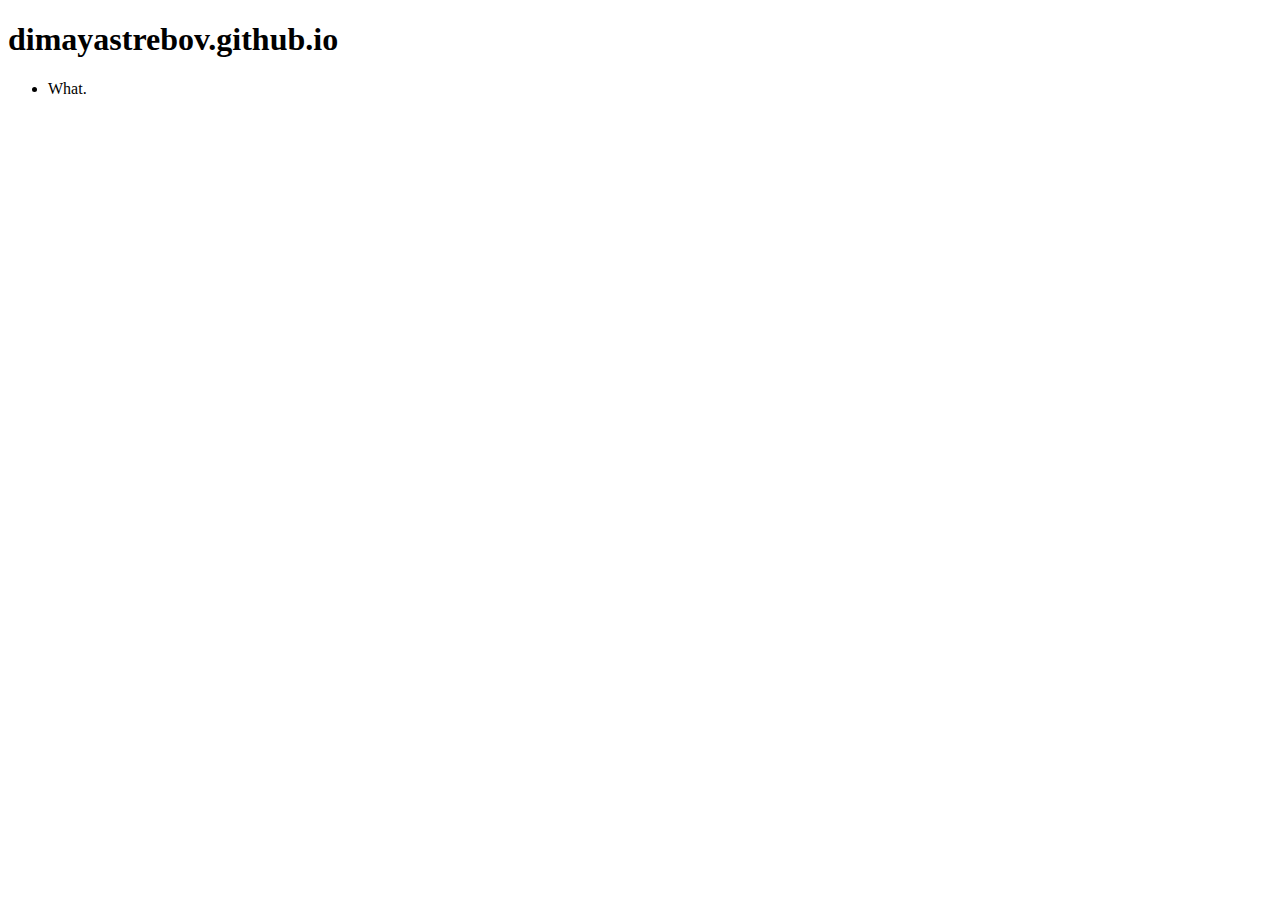
==== index.html @ ea58345b "Create index.html" ====
<!DOCTYPE html>
<html lang="en">
<head>
    <meta charset="UTF-8">
    <title>dimayastrebov.github.io</title>
</head>
<body>
    <h1>dimayastrebov.github.io</h1>
    <ul>
        <li>What.</li>
    </ul>
</body>
</html>
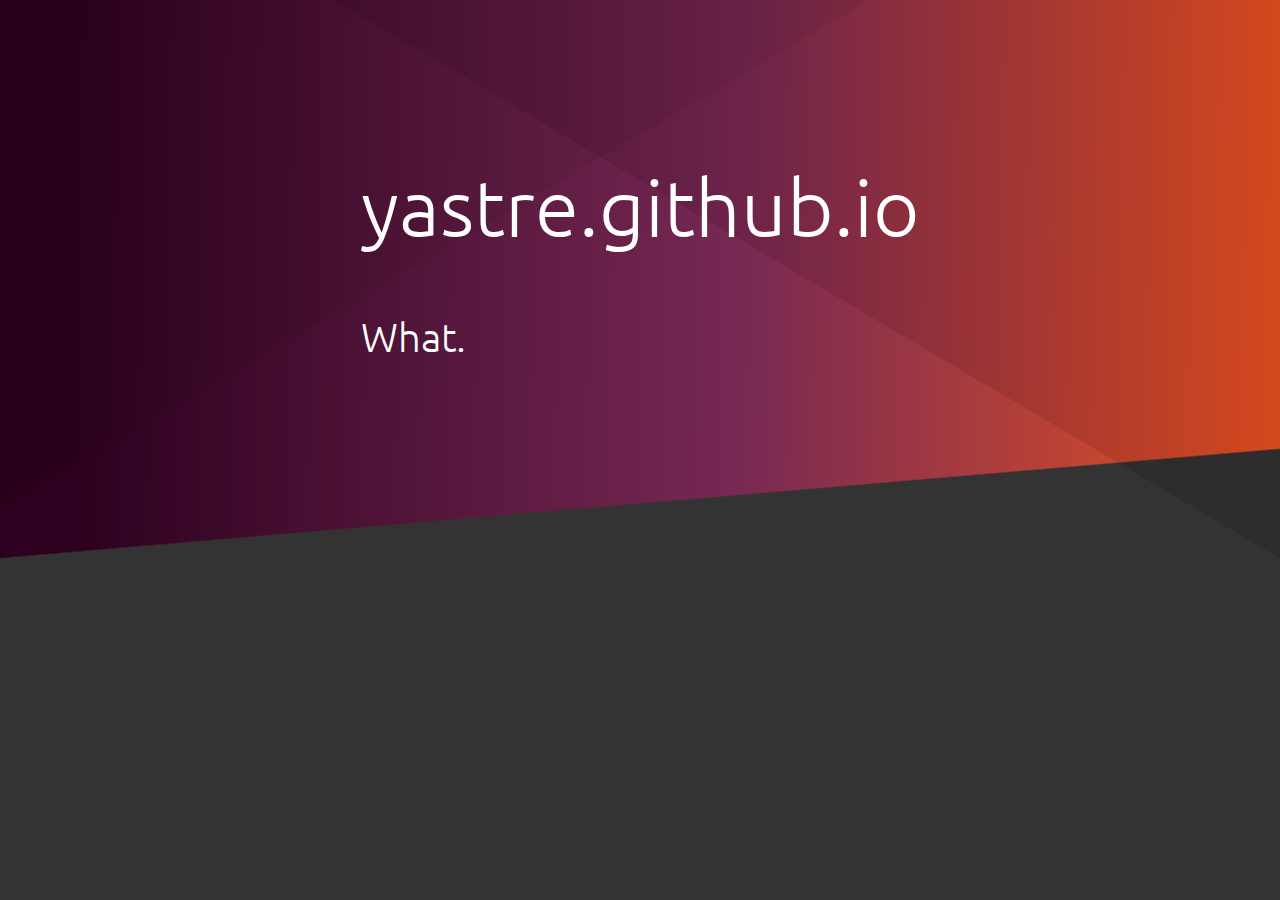
==== commit 3162aabf: "Update index.html" ====
--- a/index.html
+++ b/index.html
@@ -1,13 +1,24 @@
 <!DOCTYPE html>
 <html lang="en">
+
 <head>
     <meta charset="UTF-8">
-    <title>dimayastrebov.github.io</title>
+    <meta name="viewport" content="width=device-width, initial-scale=1.0">
+    <title>Style Guide</title>
+    <link rel="stylesheet" href="yastrekit-latest.css">
+    <script src="https://code.jquery.com/jquery-3.7.1.min.js"></script>
+    <script src="yastrekit-latest.js"></script>
 </head>
+
 <body>
-    <h1>dimayastrebov.github.io</h1>
-    <ul>
-        <li>What.</li>
-    </ul>
+    <div class="IPB">
+        <div class="IPBContent">
+            <div class="heading">
+                <h1>yastre.github.io</h1>
+                <p class="IPBContentPHeading">What.</p>
+            </div>
+        </div>
+    </div>
 </body>
+
 </html>
--- a/yastrekit-latest.css
+++ b/yastrekit-latest.css
@@ -0,0 +1,2432 @@
+/* 
+    Hello World. YastreKit CSS, 0.2.3.
+    By DimaYastrebov, https://www.dimayastrebov.website.
+
+    2022-2024.
+*/
+
+@import url('https://fonts.googleapis.com/css2?family=Ubuntu:wght@300;400;500;700&display=swap');
+@import url('https://fonts.googleapis.com/css2?family=Material+Symbols+Rounded:opsz,wght,FILL,GRAD@20..48,100..700,0..1,-50..200');
+
+@import url('https://fonts.googleapis.com/css2?family=DM+Sans:wght@300&family=Encode+Sans+Semi+Expanded:wght@300&family=Montserrat&family=Noto+Sans:wght@100;200;300&family=Open+Sans:wght@300;400;500&family=Press+Start+2P&family=Ubuntu+Condensed&family=Ubuntu+Mono:wght@400;700&family=Ubuntu:wght@300;400;500&display=swap');
+@import url('https://fonts.googleapis.com/css2?family=Source+Sans+3:wght@200;300;400;500&display=swap');
+@import url('https://fonts.googleapis.com/css2?family=Didact+Gothic&display=swap');
+@import url('https://fonts.googleapis.com/icon?family=Material+Icons');
+
+@font-face {
+    font-family: "Console";
+    src: url("/assets/fonts/console.ttf");
+}
+
+@font-face {
+    font-family: "Lilita One";
+    src: url("/assets/fonts/lion.ttf");
+}
+
+@font-face {
+    font-family: "e-Ukraine";
+    src: url("/assets/fonts/e-Ukraine-Regular.otf");
+}
+
+@font-face {
+    font-family: "Comic Sans";
+    src: url("/assets/fonts/Comic Sans MS.ttf");
+}
+
+@font-face {
+    font-family: "Century Gothic bold";
+    src: url("/assets/fonts/centurygothic_bold.ttf");
+}
+
+@font-face {
+    font-family: "Century Gothic";
+    src: url("/assets/fonts/centurygothic.ttf");
+}
+
+@font-face {
+    font-family: "Google Sans";
+    src: url("/assets/fonts/GoogleSans-Regular.ttf");
+}
+
+@font-face {
+    font-family: "Circe";
+    src: url("/assets/fonts/Circe-Regular.woff");
+}
+
+@font-face {
+    font-family: "SF Display";
+    src: url("/assets/fonts/SFUIDisplay-Black.ttf");
+}
+
+@font-face {
+    font-family: "Pipi Sans";
+    src: url("/assets/fonts/pipi-sans.ttf");
+}
+
+@font-face {
+    font-family: "digital-7";
+    src: url("/assets/fonts/digital_7.ttf");
+}
+
+@font-face {
+    font-family: "JetBrains Mono";
+    src: url("/assets/fonts/JetBrainsMono-VariableFont_wght.ttf");
+}
+
+@font-face {
+    font-family: "Samsung Sans";
+    src: url("/assets/fonts/SamsungSans-Regular.ttf");
+}
+
+@font-face {
+    font-family: "Samsung Sans";
+    src: url("/assets/fonts/SamsungSans-Bold.ttf");
+    font-weight: bold;
+}
+
+@font-face {
+    font-family: "Samsung Sans";
+    src: url("/assets/fonts/SamsungSans-Light.ttf");
+    font-weight: lighter;
+}
+
+@font-face {
+    font-family: "Samsung Sans";
+    src: url("/assets/fonts/SamsungSans-Medium.ttf");
+    font-weight: 500;
+}
+
+@font-face {
+    font-family: "Samsung Sans";
+    src: url("/assets/fonts/SamsungSans-Thin.ttf");
+    font-weight: 100;
+}
+
+@font-face {
+    font-family: "MS sans Serif";
+    src: url("/assets/fonts/microsoftsansserif.ttf");
+}
+
+:root {
+    --copy-authors: "&copy; DimaYastrebov, 2022-2024";
+    --site-favicon: url("https://cdn.dimayastrebov.website/media/icons/favicon-32x.svg");
+    --black: #000;
+    --white: #fff;
+    --gray50: #f7f7f7;
+    --gray100: #ececec;
+    --gray150: #e8e8e8;
+    --gray200: #e3e3e3;
+    --gray250: #d9d9d9;
+    --gray300: #cdcdcd;
+    --gray350: #c2c2c2;
+    --gray400: #b4b4b4;
+    --gray450: #a8a8a8;
+    --gray500: #9b9b9b;
+    --gray550: #878787;
+    --gray600: #676767;
+    --gray650: #525252;
+    --gray700: #424242;
+    --gray750: #363636;
+    --gray800: #212121;
+    --gray850: #191919;
+    --gray900: #171717;
+    --text-primary: var(--gray900);
+    --text-secondary: var(--gray500);
+    --text-tertiary: var(--gray400);
+    --text-quaternary: var(--gray300);
+    --text-error: var(--red-700);
+    --border-light: #0000001a;
+    --border-medium: #00000026;
+    --border-heavy: #00000033;
+    --border-xheavy: #00000040;
+    --main-surface-primary: var(--white);
+    --main-surface-secondary: var(--gray100);
+    --main-surface-tertiary: var(--gray200);
+    --color-IPB: #333;
+    --color-IPB-2: #333;
+    --IPB1Color: #e95420;
+    --IPB2Color: #772953;
+    --IPB3Color: #2c001e;
+    --IPB-height: 35rem;
+    --sidebar-surface-primary: var(--gray100);
+    --sidebar-surface-secondary: var(--gray200);
+    --sidebar-surface-tertiary: var(--gray300);
+    --toggle-switch-bg: #cdcdcd;
+    --toggle-switch-active-bg: #0263cb;
+    --toggle-switch-shadow: inset 0 0 12px #0000004d;
+    --toggle-switch-slider-bg: #ffffff;
+    --toggle-switch-slider-box-shadow: 0 2px 4px #00000033;
+    --toggle-switch-slider-width: 14px;
+    --link: #2964aa;
+    --link-hover: #749ac8;
+    --selection: #007aff;
+    --font-family: 'Ubuntu';
+    --font-family-icon-rounded: 'Material Symbols Rounded';
+    --font-weight: 300;
+    --primary-color: #333333;
+    --secondary-color: #262626;
+    --accent-color: #444444;
+    --white-color: #ffffff;
+    --light-color: #f7f7f7;
+    --surface-primary: #333333;
+    --mid-light-color: #e5e5e5;
+    --mid-color: #cdcdcd;
+    --mid-dark-color: #999999;
+    --dark-color: #666666;
+    --black-color: #111111;
+    --super-black-color: #000000;
+    --black-negative-color: #96101f;
+    --dark-negative-color: #b01326;
+    --negative-color: #c7162b;
+    --caution-color: #f7a400;
+    --main-color: #e95420;
+    --dark-positive-color: #0c701b;
+    --black-positive-color: #095d15;
+    --positive-color: #0e8420;
+    --information-color: #335280;
+    --royal-purple-color: #6a0dad;
+    --badge-new-color: var(--positive-color);
+    --badge-success-color: var(--royal-purple-color);
+    --link-color: #2e96ff;
+    --inline-btn-border-color: #96969680;
+    --inline-btn-bg: #333;
+    --inline-btn-hover-bg: #ffffff1a;
+    --inline-btn-active-bg: #ffffff33;
+    --inline-btn-color: var(--light-color);
+    --input-webkit-slider-thumb: var(--light-color);
+    --input-webkit-slider-thumb-hover: var(--gray100);
+    --input-webkit-slider-thumb-active: var(--gray500);
+    --select-color: white;
+    --select-option-color: white;
+    --select-option-disabled-color: #00000080;
+    --select-option-hover-focus-color: #ffffff1a;
+    --input-file: white;
+    --input-file-dragover: #444;
+    --input-file-webkit-file-upload-button: white;
+    --input-file-webkit-file-upload-button-hover: #444;
+    --input-color: white;
+    --input-color-border: #96969680;
+    --input-color-border-hover: var(--link-color);
+    --input-color-border-autofill: var(--link);
+    --table-border-color: var(--input-color-border);
+    --table-other-border-color: #c6c6c699;
+    --table-other-transition: 0.07s;
+    --table-bg-color-hover: #96969626;
+    --menu-submenu-box-shadow: #00000080;
+    --menu-item-a-color: #f7f7f7;
+    --menu-item-bg-color: #3b3b3b;
+    --menu-item-a-color-hover: rgba(0, 0, 0, 0.2);
+    --menu-scrolled-item-a-color-hover: rgba(120, 120, 120, 0.2);
+    --menu-bg: #33333333;
+    --menu-mobile-bg: #22222210;
+    --menu-bg-scrolled: #000000;
+
+    --section-bg-color: var(--accent-color);
+    --section-border-color: #96969680;
+
+    --vf-color-text-default: #000;
+    --vf-color-text-muted: rgba(255, 255, 255, 0.6);
+    --vf-color-text-inactive: rgba(255, 255, 255, 0.75);
+    --vf-color-link-default: #06c;
+    --vf-color-link-visited: #7d42b8;
+    --vf-color-background-default: #fff;
+    --vf-color-background-alt: #f7f7f7;
+    --vf-color-background-code: rgba(0, 0, 0, 0.03);
+    --vf-color-background-inputs: whitesmoke;
+    --vf-color-background-active: #ebebeb;
+    --vf-color-background-hover: #f2f2f2;
+    --vf-color-background-overlay: rgba(17, 17, 17, 0.85);
+    --vf-color-border-default: rgba(0, 0, 0, 0.2);
+    --vf-color-border-high-contrast: rgba(0, 0, 0, 0.56);
+    --vf-color-border-low-contrast: rgba(0, 0, 0, 0.1);
+    --vf-color-border-neutral: rgba(0, 0, 0, 0.56);
+    --vf-color-border-positive: #0e8420;
+    --vf-color-border-negative: #c7162b;
+    --vf-color-border-information: #24598f;
+    --vf-color-border-caution: #cc7900;
+    --vf-color-background-neutral-default: #f2f2f2;
+    --vf-color-background-neutral-hover: #e5e5e5;
+    --vf-color-background-neutral-active: #dedede;
+    --vf-color-button-positive-default: #0e8420;
+    --vf-color-button-positive-hover: #0c6d1a;
+    --vf-color-button-positive-active: #0a5f17;
+    --vf-color-button-positive-text: hsl(0, 0%, 100%);
+    --vf-color-button-negative-default: #c7162b;
+    --vf-color-button-negative-hover: #b01326;
+    --vf-color-button-negative-active: #a21223;
+    --vf-color-button-negative-text: hsl(0, 0%, 100%);
+    --vf-color-background-default: #f3f3f3;
+    --vf-color-background-alt: #fff;
+    --vf-color-background-inputs: rgba(0, 0, 0, 0.04);
+    --vf-color-background-active: rgba(0, 0, 0, 0.08);
+    --vf-color-background-hover: rgba(0, 0, 0, 0.05);
+
+    --hover-ui-bg: rgba(255, 255, 255, 0.07);
+    --accordion-opened-bg: var(--hover-ui-bg);
+    --accordion-opened-header-bg: rgba(255, 255, 255, 0.05);
+    --accordion-border-color: rgba(90, 90, 90, 0.4);
+    --code-color-border: rgba(120, 120, 120, 1);
+
+    --embed-color-bg: var(--gray700);
+    --embed-color-authors: var(--gray250);
+    --embed-color-link: #35b4f3;
+
+    --card-bg-color: transparent;
+    --card-border-color: var(--gray600);
+
+    --time-block-background: var(--gray700);
+    --time-block-border-color: rgba(150, 150, 150, 0.5);
+
+    --footer-color: #f7f7f7;
+    --footer-border-color: rgba(150, 150, 150, 0.5);
+
+    --chip-color: var(--white);
+    --chip-font-weight: 300;
+    --chip-background: var(--gray650);
+    --chip-hover-background: var(--gray700);
+    --chip-padding: calc(.45rem - 1px) .8rem;
+    --chip-margin: 0 .5rem 1.25rem 0;
+    --chip-border-color: rgba(255, 255, 255, 0.1);
+    --chip-border-radius: 1rem;
+
+    --loader-bg-color: #2c001e;
+    --loader-text-color: white;
+    --loader-text-size: 24px;
+    --loader-text-shadow: 0 0 5px white;
+    --loader-dot-size: 4px;
+    --loader-dot-margin: 5px;
+    --loader-dot-color: white;
+    --loader-dot-color-active: #ee3905;
+    --loader-dot-shadow: 0 0 5px white;
+    --loader-dot-shadow-active: 0 0 5px #ee3905;
+
+    --window-transition: 0.25s ease-in-out, animation 0.3s ease-in-out;
+    --window-wrapper-background-opened: rgba(0, 0, 0, 0.6);
+    --window-background: var(--gray750);
+    --window-text-color: var(--gray100);
+
+    --fieldset-border-color: var(--gray650);
+    --fieldset-border-width: 2px;
+    --fieldset-border-radius: 4px;
+
+    --mark-tag-bg: var(--main-color);
+    --mark-tag-color: var(--white-color);
+
+    --checked-icon: url("[data-uri]");
+    --is-ticked: url("data:image/svg+xml,%3Csvg width='16' height='16' xmlns='http://www.w3.org/2000/svg' %3E%3Cpath d='M8 0a8 8 0 110 16A8 8 0 018 0zm0 1.5a6.5 6.5 0 100 13 6.5 6.5 0 000-13zm2.814 2.45l1.203.897-5.537 7.43-3.485-3.694 1.09-1.03 2.259 2.394 4.47-5.997z' fill='%23666' fill-rule='nonzero' /%3E%3C/svg%3E");
+    --closeX: url("data:image/svg+xml;charset=utf-8,%3Csvg xmlns='http://www.w3.org/2000/svg' height='90' width='90'%3E%3Cg color='%23000'%3E%3Cpath fill='none' d='M0 0h90v90H0z'/%3E%3Cpath d='M14.52 6L6 14.52 36.48 45 6 75.49 14.52 84 45 53.52 75.48 84 84 75.49 53.52 45 84 14.52 75.48 6 45 36.49z' fill='%23888'/%3E%3C/g%3E%3C/svg%3E");
+    --expand-more: url("data:image/svg+xml,%3Csvg xmlns='http://www.w3.org/2000/svg' width='16' height='16'%3E%3Cpath fill='%23d9d9d9' d='M8.187 11.748l6.187-6.187-1.06-1.061-5.127 5.127L3.061 4.5 2 5.561z'/%3E%3C/svg%3E");
+    --menu-icon: url("[data-uri]");
+}
+
+[site-favicon] {
+    background: var(--site-favicon);
+}
+
+@keyframes fadeIn {
+    from {
+        opacity: 0;
+    }
+
+    to {
+        opacity: 1;
+    }
+}
+
+@keyframes fadeOut {
+    from {
+        opacity: 1;
+    }
+
+    to {
+        opacity: 0;
+    }
+}
+
+@keyframes pulseIn {
+    0% {
+        opacity: 0;
+    }
+
+    50% {
+        opacity: 1;
+    }
+
+    100% {
+        opacity: 0;
+    }
+}
+
+@keyframes pulseOut {
+    0% {
+        opacity: 1;
+    }
+
+    50% {
+        opacity: 0;
+    }
+
+    100% {
+        opacity: 1;
+    }
+}
+
+@keyframes gradientAnimation {
+    0% {
+        background-position: 0 0;
+    }
+
+    50% {
+        background-position: 0 100%;
+    }
+
+    100% {
+        background-position: 0 0;
+    }
+}
+
+@keyframes animateOpeningSubmenu {
+    from {
+        opacity: 0;
+        transform: translateY(10px);
+    }
+
+    to {
+        opacity: 1;
+        transform: translateY(0px);
+    }
+}
+
+@keyframes animateClosingSubmenu {
+    from {
+        opacity: 1;
+        transform: translateY(0px);
+    }
+
+    to {
+        opacity: 0;
+        transform: translateY(10px);
+    }
+}
+
+@keyframes animateOpeningWindow {
+    from {
+        opacity: 0;
+        transform: scale(0.8) translateY(10px);
+    }
+
+    to {
+        opacity: 1;
+        transform: scale(1) translateY(0px);
+    }
+}
+
+@keyframes animateClosingWindow {
+    from {
+        opacity: 1;
+        transform: scale(1) translateY(0px);
+    }
+
+    to {
+        opacity: 0;
+        transform: scale(0.8) translateY(10px);
+    }
+}
+
+* {
+    box-sizing: border-box;
+}
+
+::selection {
+    background: var(--main-color);
+    color: var(--white);
+}
+
+html,
+body {
+    background: var(--primary-color);
+    font-family: var(--font-family);
+    font-weight: var(--font-weight);
+    color: var(--white);
+    margin: 0;
+    scroll-behavior: smooth;
+    scrollbar-width: bold;
+    scrollbar-color: var(--gray600) var(--primary-color);
+    scrollbar-width: 15px;
+}
+
+.material-symbols-rounded {
+    user-select: none;
+}
+
+.body-content {
+    margin-top: 20px;
+    margin-left: 10px;
+    margin-right: 5px;
+}
+
+.ubuntu {
+    font-family: 'Ubuntu';
+}
+
+.bold {
+    font-weight: bold;
+}
+
+.italic {
+    font-style: italic;
+}
+
+.oblique {
+    font-style: oblique;
+}
+
+.no-padding {
+    padding: 0 !important;
+}
+
+.no-margin {
+    margin: 0;
+}
+
+.max-image {
+    width: 64px;
+    height: 64px;
+}
+
+.normal-image {
+    width: 32px;
+    height: 32px;
+}
+
+.min-image {
+    width: 16px;
+    height: 16px;
+}
+
+mono, .mono {
+    font-family: monospace;
+}
+
+.flex {
+    display: flex;
+}
+
+.flex-column {
+    flex-direction: column;
+}
+
+.flex-row {
+    flex-direction: row;
+}
+
+.flex-column-reverse {
+    flex-direction: column-reverse;
+}
+
+.flex-row-reverse {
+    flex-direction: row-reverse;
+}
+
+.justify-content-start {
+    justify-content: flex-start;
+}
+
+.justify-content-end {
+    justify-content: flex-end;
+}
+
+.justify-content-center {
+    justify-content: center;
+}
+
+.justify-content-space-between {
+    justify-content: space-between;
+}
+
+.justify-content-space-around {
+    justify-content: space-around;
+}
+
+.align-items-start {
+    align-items: flex-start;
+}
+
+.align-items-end {
+    align-items: flex-end;
+}
+
+.align-items-center {
+    align-items: center;
+}
+
+.align-items-baseline {
+    align-items: baseline;
+}
+
+.align-items-stretch {
+    align-items: stretch;
+}
+
+.align-content-start {
+    align-content: flex-start;
+}
+
+.align-content-end {
+    align-content: flex-end;
+}
+
+.align-content-center {
+    align-content: center;
+}
+
+.align-content-space-between {
+    align-content: space-between;
+}
+
+.align-content-stretch {
+    align-content: stretch;
+}
+
+.order-1 {
+    order: 1;
+}
+
+.order-2 {
+    order: 2;
+}
+
+.order-3 {
+    order: 3;
+}
+
+.flex-grow-1 {
+    flex-grow: 1;
+}
+
+.flex-grow-2 {
+    flex-grow: 2;
+}
+
+.flex-grow-3 {
+    flex-grow: 3;
+}
+
+.flex-shrink-0 {
+    flex-shrink: 0;
+}
+
+.flex-shrink-1 {
+    flex-shrink: 1;
+}
+
+.fade-in {
+    animation: fadeIn .25s ease-in-out forwards;
+}
+
+.fade-out {
+    animation: fadeOut .25s ease-in-out forwards;
+}
+
+.grid {
+    display: grid;
+}
+
+.grid-template-columns-1fr {
+    grid-template-columns: 1fr;
+}
+
+.grid-gap-10 {
+    grid-gap: 10px;
+}
+
+.icon-svg {
+    width: 24px;
+    height: 24px;
+}
+
+.icon-svg-small {
+    width: 16px;
+    height: 16px;
+}
+
+.icon-svg-large {
+    width: 24px;
+    height: 24px;
+}
+
+.icon-svg-primary {
+    fill: var(--primary-color);
+}
+
+.icon-svg-secondary {
+    fill: var(--secondary-color);
+}
+
+.icon-font {
+    font-size: 24px;
+}
+
+.icon-font-small {
+    font-size: 16px;
+}
+
+.icon-font-large {
+    font-size: 24px;
+}
+
+.icon-font-primary {
+    color: var(--primary-color);
+}
+
+.icon-font-secondary {
+    color: var(--secondary-color);
+}
+
+.center-horizontal {
+    margin-left: auto;
+    margin-right: auto;
+}
+
+.center-vertical {
+    margin-top: auto;
+    margin-bottom: auto;
+}
+
+.margin0 {
+    margin: 0;
+    margin-top: 0;
+    margin-left: 0;
+    margin-right: 0;
+    margin-bottom: 0;
+}
+
+.time {
+    width: max-content;
+    background: var(--time-block-background);
+    padding: 5px;
+    border-radius: 4px;
+    border: 1px solid var(--time-block-border-color);
+}
+
+a {
+    position: relative;
+    color: currentColor;
+    cursor: pointer;
+}
+
+.link {
+    color: var(--link-color);
+    text-decoration: none;
+    width: max-content;
+    height: max-content;
+}
+
+.link::after {
+    content: '';
+    position: absolute;
+    left: 0;
+    bottom: -1px;
+    height: 1px;
+    width: 100%;
+    background: currentColor;
+    text-align: center;
+}
+
+button,
+input,
+textarea,
+label,
+select,
+option {
+    font-family: var(--font-family);
+}
+
+textarea {
+    max-width: 100%;
+    box-sizing: border-box;
+}
+
+.btn {
+    display: inline-block;
+    padding: 8px 14px;
+    border: 1px solid transparent;
+    text-align: center;
+    cursor: pointer;
+    text-decoration: none !important;
+    transition: background-color 0.2s, border-color 0.2s, color 0.2s;
+}
+
+.btn.small {
+    padding: 6px 10px;
+}
+
+.btn.large {
+    padding: 10px 18px;
+}
+
+.btn-inline {
+    width: max-content;
+    background: transparent;
+    border: 1px solid var(--inline-btn-border-color);
+    color: var(--white);
+    text-decoration: none;
+}
+
+.btn-inline:hover {
+    background: var(--inline-btn-hover-bg);
+}
+
+.btn-inline:active {
+    background: var(--inline-btn-active-bg);
+}
+
+.btn-success {
+    background-color: var(--positive-color);
+    color: var(--light-color);
+}
+
+.btn-success:hover {
+    background-color: var(--dark-positive-color);
+}
+
+.btn-success:active {
+    background-color: var(--black-positive-color);
+}
+
+.btn-error {
+    background-color: var(--negative-color);
+    color: var(--light-color);
+}
+
+.btn-error:hover {
+    background-color: var(--dark-negative-color);
+}
+
+.btn-error:active {
+    background-color: var(--black-negative-color);
+}
+
+.btn-primary {
+    background-color: var(--primary-color);
+    color: var(--white);
+}
+
+.btn-primary:hover {
+    background-color: var(--secondary-color);
+}
+
+.btn-primary:active {
+    background-color: var(--accent-color);
+}
+
+.btn-secondary {
+    background-color: var(--secondary-color);
+    color: var(--white);
+}
+
+.btn-secondary:hover {
+    background-color: var(--accent-color);
+}
+
+.btn-secondary:active {
+    background-color: var(--primary-color);
+}
+
+.disabled {
+    opacity: 0.5;
+    pointer-events: none;
+}
+
+input,
+select {
+    vertical-align: middle;
+    max-width: 350px;
+    max-height: 100px;
+}
+
+input[type="range"],
+input[type="range"]:focus {
+    position: relative;
+    appearance: none;
+    width: 120px;
+    height: 9px;
+    border-radius: 5px;
+    padding: 3px 4px;
+    background: transparent;
+    outline: none;
+    margin: 1px 4px 6px 4px;
+}
+
+input[type="range"]::-webkit-slider-thumb {
+    -webkit-appearance: none;
+    appearance: none;
+    width: 6px;
+    height: 6px;
+    border-radius: 50%;
+    background: var(--input-webkit-slider-thumb);
+    cursor: pointer;
+}
+
+input[type="range"]::-webkit-slider-thumb:hover {
+    background: var(--input-webkit-slider-thumb-hover);
+}
+
+input[type="range"]::-webkit-slider-thumb:active {
+    background: var(--input-webkit-slider-thumb-active);
+}
+
+input[type="range"]::-moz-range-thumb {
+    width: 6px;
+    height: 6px;
+    border-radius: 50%;
+    background: var(--input-webkit-slider-thumb);
+    cursor: pointer;
+}
+
+input[type="range"]::-moz-range-thumb:hover {
+    background: var(--input-webkit-slider-thumb-hover);
+}
+
+input[type="range"]::-moz-range-thumb:active {
+    background: var(--input-webkit-slider-thumb-active);
+}
+
+input,
+textarea,
+input:focus,
+textarea:focus {
+    padding: 6px;
+    margin-left: 5px;
+    margin-bottom: 6px;
+    border: 1px solid var(--input-color-border);
+    background: transparent;
+    font-weight: 500;
+    color: var(--input-color);
+    outline: none;
+}
+
+input:hover,
+textarea:hover,
+input:focus,
+textarea:focus {
+    border: 1px solid var(--input-color-border-hover);
+}
+
+input:not([type="range"]):-webkit-autofill,
+input:not([type="range"]):-webkit-autofill:hover,
+input:not([type="range"]):-webkit-autofill:focus,
+textarea:-webkit-autofill,
+textarea:-webkit-autofill:hover,
+textarea:-webkit-autofill:focus,
+select:-webkit-autofill,
+select:-webkit-autofill:hover,
+select:-webkit-autofill:focus {
+    -webkit-text-fill-color: var(--input-color);
+    -webkit-box-shadow: 0 0 0px 1000px transparent inset;
+    transition: background-color 5000s ease-in-out 0s;
+}
+
+input[type="date"]::-webkit-calendar-picker-indicator {
+    filter: invert(1) grayscale(100%) brightness(1000%);
+}
+
+input[type="color"] {
+    background: none;
+    width: 32px;
+    height: 32px;
+    padding: 0;
+    border: 0;
+    border-radius: 50px;
+}
+
+progress {
+    padding: 0px;
+    border: 1px solid var(--input-color-border);
+    background: transparent;
+    font-weight: 500;
+    height: 21px;
+    position: relative;
+}
+
+progress::-webkit-progress-bar {
+    background: transparent;
+}
+
+progress::-webkit-progress-value {
+    background: var(--black);
+}
+
+progress::after {
+    content: attr(value) '%';
+    position: absolute;
+    top: 50%;
+    left: 50%;
+    opacity: 0.6;
+    font-size: 12px;
+    transform: translate(-50%, -50%);
+}
+
+input[type="checkbox"] {
+    position: relative;
+    appearance: none;
+    background: #333;
+    vertical-align: middle;
+    text-align: center;
+    margin: 0;
+    padding: 0;
+    width: 16px;
+    height: 16px;
+}
+
+input[type="checkbox"]:not([disabled]):hover {
+    border-color: var(--link-color);
+}
+
+input[type="checkbox"]:not([disabled]):active {
+    background: var(--gray800);
+    border-color: var(--gray800);
+}
+
+input[type="checkbox"]:not([disabled]):checked::after {
+    content: '';
+    display: inline-block;
+    width: 16px;
+    height: 16px;
+    background-image: var(--checked-icon);
+    background-size: contain;
+    background-repeat: no-repeat;
+    filter: invert(100%);
+    position: absolute;
+    top: -1px;
+    left: -1px;
+}
+
+input[type="radio"] {
+    position: relative;
+    appearance: none;
+    padding: 0;
+    width: 16px;
+    height: 16px;
+    border-radius: 50%;
+}
+
+input[type="radio"]:not([disabled]):hover {
+    border-color: var(--link-color);
+}
+
+input[type="radio"]:not([disabled]):active {
+    background: var(--gray800);
+    border-color: var(--gray800);
+}
+
+input[type="radio"]:not([disabled])::before {
+    content: '';
+    display: inline-block;
+    width: 6px;
+    height: 6px;
+    background: transparent;
+    border-radius: 50%;
+    position: absolute;
+    top: 50%;
+    left: 50%;
+    transform: translate(-50%, -50%);
+}
+
+input[type="radio"]:not([disabled]):checked::before {
+    background: var(--gray300);
+}
+
+select {
+    -webkit-appearance: none;
+    -moz-appearance: none;
+    appearance: none;
+    padding: 6px 12px;
+    text-align: center;
+    margin-left: 5px;
+    margin-bottom: 5px;
+    background: transparent;
+    font-weight: 500;
+    color: var(--select-color);
+    cursor: pointer;
+    outline: none;
+}
+
+select option,
+select optgroup option {
+    background: var(--accent-color);
+    color: var(--select-option-color);
+    text-align: left;
+}
+
+select optgroup {
+    background: var(--accent-color);
+    color: var(--select-option-color);
+    text-align: left;
+}
+
+select:hover,
+select:focus {
+    background-color: var(--select-option-hover-focus-color);
+}
+
+select::-ms-expand {
+    display: none;
+}
+
+details>summary {
+    display: list-item;
+    list-style: none;
+}
+
+details>summary::-webkit-details-marker {
+    display: none;
+}
+
+details>summary::before {
+    content: "";
+    background: var(--expand-more);
+    background-size: contain;
+    width: 16px;
+    height: 16px;
+    display: inline-block;
+    margin-right: 5px;
+    transform: rotate(0deg);
+    transition: transform 0.2s ease-in-out;
+}
+
+details[open]>summary::before {
+    transform: rotate(-90deg);
+}
+
+input[type="file"] {
+    display: inline-block;
+    padding: 2px 2px;
+    max-width: 300px;
+    width: 50%;
+    background: transparent;
+    border: transparent;
+    border-radius: 4px;
+    font-weight: 300;
+    color: var(--input-file);
+    cursor: default;
+    outline: none;
+}
+
+input[type="file"].dragover {
+    background: var(--input-file-dragover);
+}
+
+input[type="file"].dragover::-webkit-file-upload-button:hover {
+    background: transparent;
+}
+
+input[type="file"]::-webkit-file-upload-button {
+    -webkit-appearance: none;
+    appearance: none;
+    background: transparent;
+    border: none;
+    padding: 4px;
+    border-radius: 4px;
+    font-weight: 400;
+    color: var(--input-file-webkit-file-upload-button);
+    cursor: pointer;
+    pointer-events: all;
+    outline: none;
+}
+
+input[type="file"]::-webkit-file-upload-button:hover {
+    background: var(--input-file-webkit-file-upload-button-hover);
+}
+
+input[disabled],
+textarea[disabled],
+select[disabled] {
+    opacity: 0.4;
+    user-select: none;
+    pointer-events: none;
+}
+
+optgroup {
+    color: var(--color-x-dark);
+    font-weight: 400;
+    text-align: center;
+}
+
+button[type="submit"] {
+    display: inline-block;
+    background: var(--button-submit);
+    border: 1px solid var(--input-color-border);
+    padding: 8px 14px;
+    color: var(--color-light);
+    text-decoration: none;
+    cursor: pointer;
+}
+
+button[type="submit"]:hover {
+    background: var(--button-submit-hover-color);
+}
+
+button[type="submit"]:active {
+    background: var(--button-submit-active-color);
+}
+
+.toggle-switch {
+    position: relative;
+    width: 45px;
+    height: 20px;
+    background-color: var(--toggle-switch-bg);
+    border-radius: 16px;
+    cursor: pointer;
+    box-shadow: var(--toggle-switch-shadow);
+    transition: background-color 0.3s ease;
+}
+
+.toggle-switch[checked] {
+    background-color: var(--toggle-switch-active-bg);
+}
+
+.toggle-switch::before {
+    content: '';
+    position: absolute;
+    top: 0;
+    width: var(--toggle-switch-slider-width);
+    height: var(--toggle-switch-slider-width);
+    background-color: var(--toggle-switch-slider-bg);
+    border-radius: 16px;
+    border: 3px solid var(--toggle-switch-bg);
+    box-shadow: var(--toggle-switch-slider-box-shadow);
+    transition-duration: .5s;
+    transition-property: all;
+    transition-timing-function: cubic-bezier(0.215, 0.61, 0.355, 1);
+    transform: translateX(0);
+}
+
+.toggle-switch[checked]::before {
+    border-color: var(--toggle-switch-active-bg);
+    transform: translateX(calc(100% + 5px));
+}
+
+header {
+    display: flex;
+    justify-content: flex-start;
+    align-items: center;
+    background: var(--menu-bg);
+    backdrop-filter: blur(5px);
+    position: fixed;
+    top: 0;
+    max-width: 100%;
+    width: 100%;
+    height: max-content;
+    z-index: 1922;
+    transition: 0.4s;
+    overflow-x: auto;
+    overflow-y: hidden;
+    transition: height 0.2s ease-in-out, max-height 0.2s ease-in-out;
+}
+
+header .desktop {
+    display: flex;
+    width: 100%;
+}
+
+header.scrolled {
+    background: var(--menu-bg-scrolled);
+}
+
+header .menu-items {
+    display: flex;
+    width: max-content;
+    height: 100%;
+}
+
+header .item {
+    display: flex;
+    align-items: center;
+    justify-content: center;
+    flex-direction: column;
+    background: transparent;
+    color: var(--menu-item-a-color);
+    text-decoration: none;
+    padding: 14px 12px;
+    transition: 0.15s ease-in-out;
+}
+
+header .item::after {
+    display: block;
+    content: '';
+    width: 100%;
+    height: 0.5px;
+    background: transparent;
+    transition: 0.15s ease-in-out;
+}
+
+header .item:hover::after {
+    background: var(--menu-item-a-color);
+}
+
+header .item:hover {
+    background: var(--menu-item-a-color-hover);
+}
+
+header .mobile {
+    width: 100%;
+    display: none;
+    user-select: none;
+    background: var(--menu-mobile-bg)
+}
+
+header .mobile .header-mobile {
+    width: 100%;
+    max-height: 0;
+    opacity: 0;
+    overflow: hidden;
+    transition: max-height 0.4s ease-in-out, opacity 0.4s ease-in-out;
+    transition-delay: 0.2s;
+}
+
+header .mobile .header-mobile .item {
+    opacity: 0;
+    transition: opacity 0.2s ease-in-out;
+    transition-delay: 0.6s;
+}
+
+header .mobile .item::after {
+    display: none;
+}
+
+header .mobile .item {
+    flex-direction: row;
+    align-items: center;
+}
+
+header .mobile .item:not(.mobile-item) {
+    user-select: none;
+    pointer-events: none;
+}
+
+header .mobile .mobile-item::before {
+    content: "";
+    background: var(--expand-more);
+    background-size: contain;
+    width: 16px;
+    height: 16px;
+    display: inline-block;
+    margin-right: 5px;
+    transform: rotate(0deg);
+    transition: transform 0.2s ease-in-out;
+}
+
+header .mobile.opened .mobile-item::before {
+    transform: rotate(-90deg);
+}
+
+header .mobile.opened .mobile-item {
+    background: var(--menu-item-a-color-hover);
+}
+
+header .mobile.opened .header-mobile {
+    max-height: 600px;
+    opacity: 1;
+}
+
+header .mobile.opened .header-mobile .item {
+    opacity: 1;
+    user-select: text;
+    pointer-events: all;
+}
+
+@media screen and (max-width: 600px) {
+    header .desktop {
+        display: none;
+    }
+
+    header .mobile {
+        display: block;
+    }
+}
+
+header.scrolled .item:hover {
+    background: var(--menu-scrolled-item-a-color-hover);
+}
+
+.IPB {
+    background-color: #772953;
+    background-image: linear-gradient(to bottom left, rgba(119, 41, 83, 0.16) 0, rgba(119, 41, 83, 0.16) 49.9%, transparent 50%), linear-gradient(to bottom right, rgba(228, 228, 228, 0.5) 0, rgba(228, 228, 228, 0.5) 49.9%, transparent 50%), linear-gradient(to top left, var(--color-IPB) 0%, var(--color-IPB-2) 49.3%, rgba(255, 255, 255, 0) 50%, rgba(255, 255, 255, 0) 100%), linear-gradient(-89deg, var(--IPB1Color) 0%, var(--IPB2Color) 42%, var(--IPB3Color) 94%);
+    color: #fff;
+    align-items: center;
+    background-blend-mode: multiply, multiply, normal, normal;
+    background-position: top right, top left, right bottom -1px, left top;
+    background-repeat: no-repeat;
+    background-size: 74% 99.83%, 68% 91%, 103.8% 20.26%, 100% 99.8%;
+    display: flex;
+    flex-direction: column;
+    height: var(--IPB-height);
+    justify-content: flex-start;
+    margin: 0;
+}
+
+.IPB .IPBContent h1 {
+    font-weight: 300;
+    padding-top: 0;
+    margin-top: 0;
+    margin-bottom: 20px;
+}
+
+.IPB .heading {
+    align-items: center !important;
+    display: grid !important;
+}
+
+.IPB .IPBContent {
+    display: flex;
+    flex-direction: column;
+    font-size: 2.5rem;
+    padding-left: 1.5rem;
+    padding-right: 1.5rem;
+    margin-left: auto;
+    margin-right: auto;
+    max-width: 80rem;
+    height: 100%;
+    justify-content: center;
+    transition: font-size 0.4s;
+}
+
+.IPB .PBContent .IPBContentPHeading {
+    font-size: 1.5rem;
+    line-height: 2rem;
+    margin-bottom: 1.05rem;
+    padding-top: 0.45rem;
+}
+
+@media screen and (max-width: 800px) {
+    .IPB .IPBContent {
+        font-size: 2rem;
+    }
+}
+
+@media screen and (max-width: 600px) {
+    .IPB .IPBContent {
+        font-size: 1.5rem;
+    }
+}
+
+@media screen and (max-width: 400px) {
+    .IPB .IPBContent {
+        font-size: 1rem;
+    }
+}
+
+.tipBox {
+    cursor: help;
+}
+
+.tooltip {
+    position: fixed;
+    top: 0;
+    left: 0;
+    background: var(--black);
+    color: var(--color-light);
+    padding: .5rem .8rem;
+    font-size: 14px;
+    opacity: 0;
+    pointer-events: none;
+    white-space: normal;
+    z-index: 9012;
+}
+
+.video-wrapper {
+    position: relative;
+    max-width: 100%;
+    max-height: 100%;
+}
+
+.video-wrapper::after {
+    position: absolute;
+    right: 1px;
+    bottom: 3px;
+    border-radius: 4px;
+    opacity: 0.4;
+    content: "YastreKit Video";
+    user-select: none;
+    pointer-events: none;
+}
+
+video {
+    width: 100%;
+    height: 100%;
+}
+
+.tabs-container {
+    max-width: 500px;
+    border: 1px solid var(--input-color-border);
+    border-radius: 5px;
+    margin-bottom: 20px;
+}
+
+.tabs {
+    display: flex;
+    flex-direction: column;
+}
+
+.tab-panel {
+    display: flex;
+    border-bottom: 1px solid var(--input-color-border);
+    overflow-x: auto;
+}
+
+.tablinks {
+    display: flex;
+    flex-direction: row;
+    align-items: center;
+    justify-content: center;
+    background: transparent;
+    color: var(--light-color);
+    border: none;
+    border-bottom: 2px solid transparent;
+    padding: 10px 14px;
+    min-width: 70px;
+}
+
+.tablinks.active {
+    background: rgba(255, 255, 255, 0.15);
+    border-color: var(--main-color);
+}
+
+.tablinks:hover {
+    background: rgba(255, 255, 255, 0.1);
+}
+
+.tab-content {
+    display: flex;
+}
+
+.tabcontent {
+    width: 100%;
+    display: none;
+    overflow-y: auto;
+    max-height: 200px;
+    padding: 8px;
+}
+
+.tabcontent.active {
+    display: block;
+}
+
+.tabcontent h3 {
+    margin-top: 0;
+}
+
+.tabcontent p {
+    margin-bottom: 0;
+}
+
+@media screen and (max-width: 515px) {
+    .tab-panel {
+        padding-bottom: 4px;
+    }
+}
+
+table {
+    width: 100%;
+    background: var(--table-bg-color-hover);
+    padding: 9px 11px;
+    border-spacing: 0;
+    max-width: 1024px;
+}
+
+td,
+th,
+tr {
+    padding: 6px 8px;
+    text-align: left;
+    overflow: hidden;
+    border-bottom: 1px solid;
+    text-overflow: ellipsis;
+    vertical-align: top;
+    font-weight: 300;
+}
+
+th {
+    font-size: 13px;
+    font-weight: 400;
+    text-transform: uppercase;
+    line-height: 1rem !important;
+    border-color: var(--table-other-border-color);
+}
+
+td {
+    border-color: var(--table-border-color);
+}
+
+code {
+    display: block;
+    background: var(--black);
+    padding: 10px;
+    border: 1px solid var(--code-color-border);
+    width: 100%;
+    max-width: 900px;
+    margin-bottom: 10px;
+    border-radius: 4px;
+    box-sizing: border-box;
+    white-space: pre;
+    overflow: auto;
+}
+
+.token {
+    font-weight: 500;
+}
+
+.token.comment,
+.token.prolog,
+.token.doctype,
+.token.cdata {
+    color: var(--vf-color-text-muted);
+}
+
+.token.punctuation {
+    color: var(--color-theme-text-default);
+}
+
+.token.namespace {
+    opacity: 0.7;
+}
+
+.token.property,
+.token.tag,
+.token.boolean,
+.token.number,
+.token.constant,
+.token.symbol,
+.token.deleted {
+    color: #77216f;
+}
+
+.token.selector,
+.token.attr-name,
+.token.string,
+.token.char,
+.token.builtin,
+.token.inserted {
+    color: #0e811f;
+}
+
+.operator,
+.entity,
+.url,
+.language-css .string,
+.style .string {
+    color: #a86500;
+}
+
+.token.atrule,
+.token.attr-value,
+.token.keyword {
+    color: #06c;
+}
+
+.token.function,
+.token.class-name {
+    color: #c7162b;
+}
+
+.token.regex,
+.token.important,
+.token.variable {
+    color: #dc3023;
+}
+
+.token.important,
+.token.bold {
+    font-weight: var(--font-weight-bold);
+}
+
+.token.italic {
+    font-style: italic;
+}
+
+.token.entity {
+    cursor: help;
+}
+
+@keyframes accordion-animation-opened {
+    0% {
+        height: 0;
+    }
+
+    100% {
+        height: 100%;
+    }
+}
+
+@keyframes accordion-animation-closed {
+    0% {
+        height: 0;
+    }
+
+    100% {
+        height: 100%;
+    }
+}
+
+
+accordions {
+    display: flex;
+    flex-direction: column;
+    width: auto;
+    max-width: 450px;
+    min-width: 120px;
+}
+
+accord {
+    display: flex;
+    flex-direction: column;
+    border-bottom: 1px solid var(--accordion-border-color);
+}
+
+accord.opened {
+    background: var(--accordion-opened-header-bg);
+}
+
+accord.opened accordHeader,
+accord.opened accordHeader:hover {
+    background: transparent;
+}
+
+accord.opened accordHeader::before {
+    transform: rotate(0deg);
+}
+
+accord.opened accordcontent {
+    background: var(--hover-ui-bg);
+    max-height: 800px;
+}
+
+accordHeader {
+    padding: 8px;
+    display: flex;
+    align-items: center;
+    position: relative;
+    font-size: 18px;
+    user-select: none;
+}
+
+accordHeader:hover {
+    background: var(--hover-ui-bg);
+    user-select: none;
+    cursor: pointer;
+}
+
+accordHeader::before {
+    content: "\e5cf";
+    font-family: 'Material Icons';
+    font-size: 20px;
+    margin-right: 10px;
+    transform: rotate(-90deg);
+    transition: 0.29s ease-in-out;
+}
+
+accordcontent {
+    width: 100%;
+    height: 100%;
+    max-height: 0;
+    overflow-y: hidden;
+    box-sizing: border-box;
+    scrollbar-color: var(--gray600) transparent;
+    transition: max-height 0.29s ease-in-out;
+}
+
+nestedContent {
+    display: block;
+    width: 100%;
+    height: 100%;
+    padding: 8px;
+    box-sizing: border-box;
+}
+
+.badge {
+    font-size: 13px;
+    border-radius: 100%;
+    padding: 4px 8px;
+    user-select: none;
+    margin-left: 4px;
+}
+
+.badge.new {
+    background: var(--positive-color);
+}
+
+.badge.warn {
+    background: var(--caution-color)
+}
+
+.badge.error {
+    background: var(--negative-color)
+}
+
+.badge.info {
+    background: var(--information-color)
+}
+
+.badge.loading {
+    background: var(--super-black-color);
+    animation: pulseOut 1.5s ease-in-out infinite;
+}
+
+.badge.success {
+    background: var(--badge-success-color);
+    padding: 2px 5px;
+}
+
+.badge.success::after {
+    content: "\e876";
+    font-family: 'Material Icons';
+    font-size: 9px;
+}
+
+.badge.online {
+    display: block;
+    background: var(--black-positive-color);
+    width: 6px;
+    height: 6px;
+    padding: 7px;
+    border: 1px solid var;
+}
+
+.badge.offline {
+    display: block;
+    background: var(--black-negative-color);
+    width: 6px;
+    height: 6px;
+    padding: 7px;
+    border: 1px solid var;
+}
+
+.badge.away {
+    display: block;
+    background: var(--caution-color);
+    width: 6px;
+    height: 6px;
+    padding: 7px;
+    border: 1px solid var;
+}
+
+/* Quotes */
+
+blockquote {
+    position: relative;
+    padding: 12px;
+    border: 0;
+    margin: 1.5rem 0 1.5rem;
+    background: var(--gray700);
+    max-width: max-content;
+}
+
+.quote-text {
+    position: relative;
+    font-size: 18px;
+    margin-top: 24px;
+    margin-bottom: 0;
+    margin-right: 18px;
+    margin-left: 16px;
+}
+
+.quote-text::before,
+.quote-text::after {
+    position: absolute;
+    font-size: 1.6em;
+}
+
+.quote-text::before {
+    top: -10px;
+    left: -16px;
+    content: "“";
+    text-align: right;
+}
+
+.quote-text::after {
+    margin-left: 6px;
+    top: 0;
+    content: "„";
+}
+
+.quote-author {
+    font-style: italic;
+    margin-bottom: 6px;
+}
+
+/* Embed (+- From Discord) */
+
+SEmbed {
+    flex-grow: 1;
+    position: relative;
+    display: inline-flex;
+    flex-direction: column;
+    max-width: 420px;
+    width: 100%;
+    max-height: 240px;
+    height: max-content;
+    background: var(--embed-color-bg);
+    border-left: 4px solid transparent;
+    padding: 16px;
+    border-radius: 5px;
+    margin: 10px 4px;
+    box-sizing: border-box;
+    overflow-x: auto;
+}
+
+SEmbed.warn {
+    border-color: var(--caution-color);
+}
+
+SEmbed.error {
+    border-color: var(--negative-color);
+}
+
+SEmbed.new {
+    border-color: var(--positive-color);
+}
+
+SEmbed.gradient.rgb {
+    border: 0;
+}
+
+SEmbed.gradient.rgb::after {
+    content: '';
+    position: absolute;
+    height: 100%;
+    width: 4px;
+    left: -0.2px;
+    top: 0;
+    /* border-radius: 4px 0 0 4px; */
+    background-image: linear-gradient(to bottom,
+            rgb(255, 0, 0),
+            rgb(255, 100, 0),
+            rgb(255, 200, 0),
+            rgb(200, 255, 50),
+            rgb(150, 255, 100),
+            rgb(100, 255, 150),
+            rgb(50, 255, 200),
+            rgb(0, 200, 255),
+            rgb(50, 150, 255),
+            rgb(100, 100, 255),
+            rgb(150, 50, 255),
+            rgb(200, 0, 255),
+            rgb(255, 0, 200),
+            rgb(255, 0, 100),
+            rgb(255, 0, 0));
+    background-size: 100% 500%;
+    animation: gradientAnimation 12s ease-in-out infinite;
+}
+
+SEmbed.success {
+    border-color: var(--badge-success-color);
+}
+
+SEmbed.info {
+    border-color: var(--vf-color-border-information);
+}
+
+SEmbed.accent {
+    border-color: var(--accent-color);
+}
+
+SEmbed.primary {
+    border-color: var(--secondary-color);
+}
+
+SEmbed a {
+    color: var(--embed-color-link);
+    text-decoration: none;
+}
+
+SEmbed a:not(.btn):hover {
+    text-decoration: underline;
+}
+
+SEmbed SEheader {
+    font-size: large;
+    font-weight: 500;
+    margin: 10px 0 10px;
+}
+
+setext {
+    margin-right: 10px;
+    width: 100%;
+    max-width: 100%;
+}
+
+SEHeader,
+seimage {
+    position: sticky;
+    top: 0;
+    background: var(--embed-color-bg);
+}
+
+SEmbed authors {
+    font-weight: 500;
+    font-size: small;
+    color: var(--embed-color-authors);
+    margin: 4px 0;
+}
+
+SEmbed content {
+    height: 100%;
+    overflow-y: auto;
+    scrollbar-color: var(--embed-color-bg) transparent;
+    scrollbar-width: thin;
+}
+
+SEmbed SEHeader {
+    display: flex;
+    flex-direction: column;
+}
+
+SEmbed content {
+    display: flex;
+}
+
+SEmbed content seimage {
+    height: 100%;
+}
+
+SEmbed authors,
+SEmbed seimage {
+    user-select: none;
+}
+
+section {
+    background: var(--section-bg-color);
+    padding: 4px 6px;
+    border: 1px solid var(--section-border-color);
+    border-radius: 8px;
+    max-width: 460px;
+    width: 90%;
+}
+
+.cards,
+cards {
+    display: flex;
+    flex-direction: column;
+    width: 100%;
+    padding: 9px 0;
+}
+
+card {
+    width: 100%;
+    height: 100%;
+    background: var(--card-bg-color);
+    border: 1px solid var(--card-border-color);
+    padding: 4px 8px;
+    margin: 0 0 10px 0;
+}
+
+card h3 {
+    font-size: 1.5rem;
+}
+
+/* .section_cards .card {} */
+
+.iframe_card {
+    display: flex;
+    text-align: end;
+    justify-content: end;
+    background: var(--card-bg-color);
+    padding: 12px;
+    border-radius: 4px;
+    margin: 12px;
+}
+
+footer {
+    display: flex;
+    align-items: center;
+    justify-content: center;
+    margin-top: 10px;
+    padding: 8px;
+    border-top: 1px solid var(--footer-border-color);
+    color: var(--footer-color);
+}
+
+footer hr {
+    border-color: var(--footer-border-color);
+    margin: 10px 0;
+    width: 100%;
+}
+
+#footerDesktopLinks {
+    display: flex;
+}
+
+#footerMobileLinks {
+    max-width: 100%;
+    width: 100%;
+    display: none;
+}
+
+@media screen and (max-width: 800px) {
+    #footerDesktopLinks {
+        display: none;
+    }
+
+    #footer-date {
+        display: none;
+    }
+
+    #footerMobileLinks {
+        display: block;
+    }
+}
+
+footer-content {
+    display: flex;
+    align-items: start;
+    flex-direction: column;
+    width: 100%;
+    max-width: 70em;
+}
+
+first-footer-content {
+    display: flex;
+    align-items: center;
+    justify-content: center;
+    flex-direction: column;
+}
+
+first-footer-content,
+first-footer-content-top,
+first-footer-content-center,
+first-footer-content-bottom {
+    width: 100%;
+}
+
+first-footer-content-top {
+    display: flex;
+    justify-content: space-between;
+    flex-wrap: wrap;
+    align-items: center;
+    margin: 10px 0;
+}
+
+first-footer-content-bottom {
+    display: flex;
+    flex-direction: row;
+    flex-wrap: wrap;
+}
+
+footer a {
+    display: flex;
+    align-items: center;
+    flex-direction: column;
+    text-decoration: none;
+    margin-right: 8px;
+}
+
+footer a.footerlink::after {
+    width: 100% !important;
+    left: 0 !important;
+}
+
+footer a:not(.btn)::after {
+    position: absolute;
+    content: '';
+    opacity: 0;
+    left: 11.77px;
+    bottom: -1px;
+    height: 1px;
+    width: calc(100% - 11.77px);
+    background: currentColor;
+    text-align: center;
+}
+
+footer a:hover::after {
+    opacity: 1;
+}
+
+footer a:not(.footerlink) {
+    display: flex;
+    flex-direction: row;
+    align-items: center;
+    width: max-content;
+}
+
+footer a:not(.footerlink):not(.btn)::before {
+    content: "•";
+    margin-right: 6px;
+}
+
+ffct1 {
+    display: flex;
+    align-items: center;
+    justify-content: space-between;
+}
+
+@media screen and (max-width: 455px) {
+    ffct1 {
+        flex-direction: column;
+    }
+
+    ffct1 a.footerlink {
+        margin-right: 8px;
+        margin-top: 12px;
+    }
+}
+
+[footer-logo] {
+    width: 48px;
+    height: 48px;
+    margin-right: 6px;
+}
+
+.footer-site-copy {
+    display: flex;
+    align-items: center;
+    font-weight: var(--font-weight);
+    margin: 0;
+}
+
+versioninfo {
+    display: flex;
+    flex-direction: row;
+    align-items: center;
+    width: 100%;
+}
+
+/* Chips? */
+
+.chips-block {
+    display: flex;
+    flex-direction: row;
+}
+
+.chips-block .chip {
+    max-width: 100%;
+    background: var(--chip-background);
+    padding: var(--chip-padding);
+    margin: var(--chip-margin);
+    font-weight: var(--chip-font-weight);
+    border-radius: var(--chip-border-radius);
+    border: 1px solid var(--chip-border-color);
+    color: var(--chip-color);
+    align-self: flex-start;
+    cursor: pointer;
+    transition: 0.2s cubic-bezier(0.215, 0.61, 0.355, 1);
+}
+
+.chips-block .chip:hover,
+.chips-block .chip[hover] {
+    background: var(--chip-hover-background);
+}
+
+/* Loader */
+
+.loader {
+    display: flex;
+    flex-direction: column;
+    justify-content: center;
+    align-items: center;
+    position: absolute;
+    top: 0;
+    width: 100%;
+    height: 100%;
+    background: var(--loader-bg-color);
+    text-align: center;
+    user-select: none;
+    z-index: 10000;
+}
+
+.loader-text {
+    color: var(--loader-text-color);
+    font-size: var(--loader-text-size);
+    margin-bottom: 20px;
+    text-shadow: var(--loader-text-shadow);
+}
+
+.loader .dots {
+    display: flex;
+    justify-content: center;
+    align-items: center;
+}
+
+.loader .dot {
+    width: var(--loader-dot-size);
+    height: var(--loader-dot-size);
+    margin: 0 var(--loader-dot-margin);
+    background-color: var(--loader-dot-color);
+    border-radius: 50%;
+    animation: LoaderColor 5s infinite steps(1);
+    box-shadow: var(--loader-dot-shadow);
+}
+
+@keyframes LoaderColor {
+
+    0%,
+    100% {
+        background-color: var(--loader-dot-color);
+        box-shadow: var(--loader-dot-shadow);
+    }
+
+    50% {
+        background-color: var(--loader-dot-color-active);
+        box-shadow: var(--loader-dot-shadow-active);
+    }
+}
+
+.dot:nth-child(1) {
+    animation-delay: 0s;
+}
+
+.dot:nth-child(2) {
+    animation-delay: 0.4s;
+}
+
+.dot:nth-child(3) {
+    animation-delay: 0.8s;
+}
+
+.dot:nth-child(4) {
+    animation-delay: 1.2s;
+}
+
+.dot:nth-child(5) {
+    animation-delay: 1.6s;
+}
+
+/* Window */
+
+window-wrapper {
+    position: fixed;
+    width: 100%;
+    height: 100%;
+    top: 0;
+    left: 0;
+    display: flex;
+    justify-content: center;
+    align-items: center;
+    background: none;
+    padding: 1rem;
+    box-sizing: border-box;
+    z-index: 9952;
+}
+
+window-wrapper,
+window {
+    opacity: 0;
+    user-select: none;
+    pointer-events: none;
+    transition: var(--window-transition);
+}
+
+window-wrapper.active,
+window-wrapper.opened,
+window.opened {
+    opacity: 1;
+    user-select: text;
+    pointer-events: all;
+}
+
+window-wrapper.opened {
+    background: var(--window-wrapper-background-opened);
+}
+
+window {
+    display: none;
+    background: var(--window-background);
+    transform: scale(0.8) translateY(10px);
+    max-width: 450px;
+    width: 100%;
+    padding: 1rem;
+    padding-top: 0;
+}
+
+window.opened {
+    display: block;
+    animation: animateOpeningWindow .3s ease-in-out forwards;
+}
+
+window.closed {
+    display: block;
+    animation: animateClosingWindow .3s ease-in-out forwards;
+}
+
+window .window-header {
+    display: flex;
+    align-items: center;
+    justify-content: space-between;
+    margin-bottom: .5rem;
+    padding-right: 0;
+    padding-top: 1rem;
+    position: sticky;
+    height: 50px;
+    top: 0;
+    z-index: 10;
+}
+
+window .window-header h2 {
+    font-size: 1.5rem;
+    font-weight: 300;
+    line-height: 2rem;
+    margin-top: 0;
+    margin-bottom: 0;
+}
+
+window .window-header::after {
+    background-color: var(--gray450);
+    content: "";
+    height: 1px;
+    left: 0;
+    position: absolute;
+    right: 0;
+    bottom: 0;
+}
+
+window .window-header .close {
+    background: none;
+    background-image: var(--closeX);
+    background-position: center;
+    background-repeat: no-repeat;
+    background-size: 1rem;
+    border: 0;
+    box-sizing: content-box;
+    height: 1rem;
+    margin: 0;
+    margin-top: 1rem;
+    padding: 0.5rem;
+    position: absolute;
+    right: 0;
+    text-indent: -999em;
+    top: 0;
+    width: 1rem;
+    cursor: pointer;
+}
+
+@media screen and (max-width: 1050px) {
+    window {
+        max-width: 100%;
+    }
+}
+
+/* fieldset */
+
+fieldset {
+    border-width: var(--fieldset-border-width);
+    border-radius: var(--fieldset-border-radius);
+    border-color: var(--fieldset-border-color);
+    border-style: solid;
+    max-width: 640px;
+}
+
+fieldset legend {
+    padding: 0 6px;
+}
+
+/* mark */
+
+mark {
+    background: var(--mark-tag-bg);
+    color: var(--mark-tag-color);
+}
+
+mark::selection {
+    background: var(--black);
+    color: var(--main-color);
+}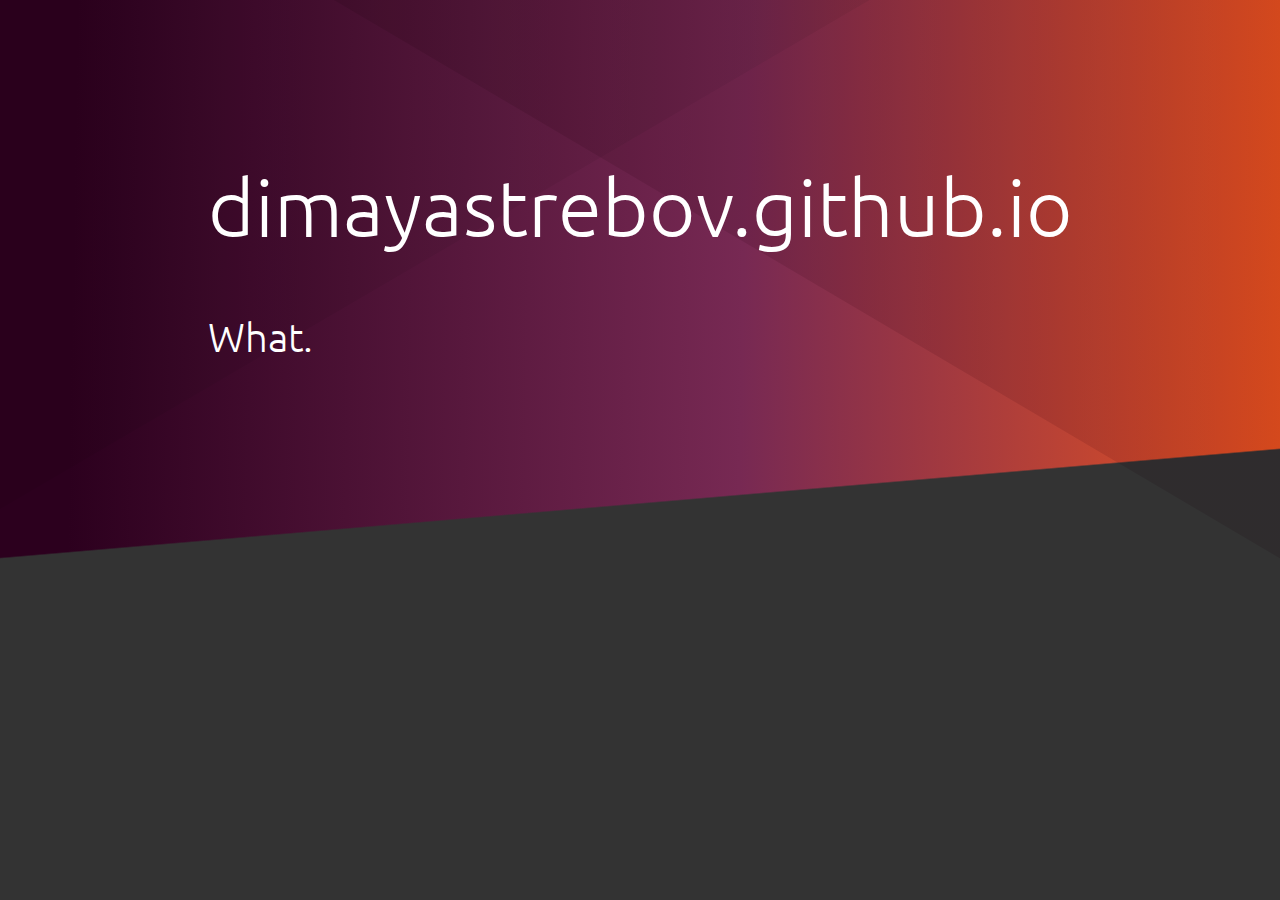
==== commit 39252589: "Update index.html" ====
--- a/index.html
+++ b/index.html
@@ -4,7 +4,7 @@
 <head>
     <meta charset="UTF-8">
     <meta name="viewport" content="width=device-width, initial-scale=1.0">
-    <title>Style Guide</title>
+    <title>dimayastrebov.github.io</title>
     <link rel="stylesheet" href="yastrekit-latest.css">
     <script src="https://code.jquery.com/jquery-3.7.1.min.js"></script>
     <script src="yastrekit-latest.js"></script>
@@ -14,7 +14,7 @@
     <div class="IPB">
         <div class="IPBContent">
             <div class="heading">
-                <h1>yastre.github.io</h1>
+                <h1>dimayastrebov.github.io</h1>
                 <p class="IPBContentPHeading">What.</p>
             </div>
         </div>
